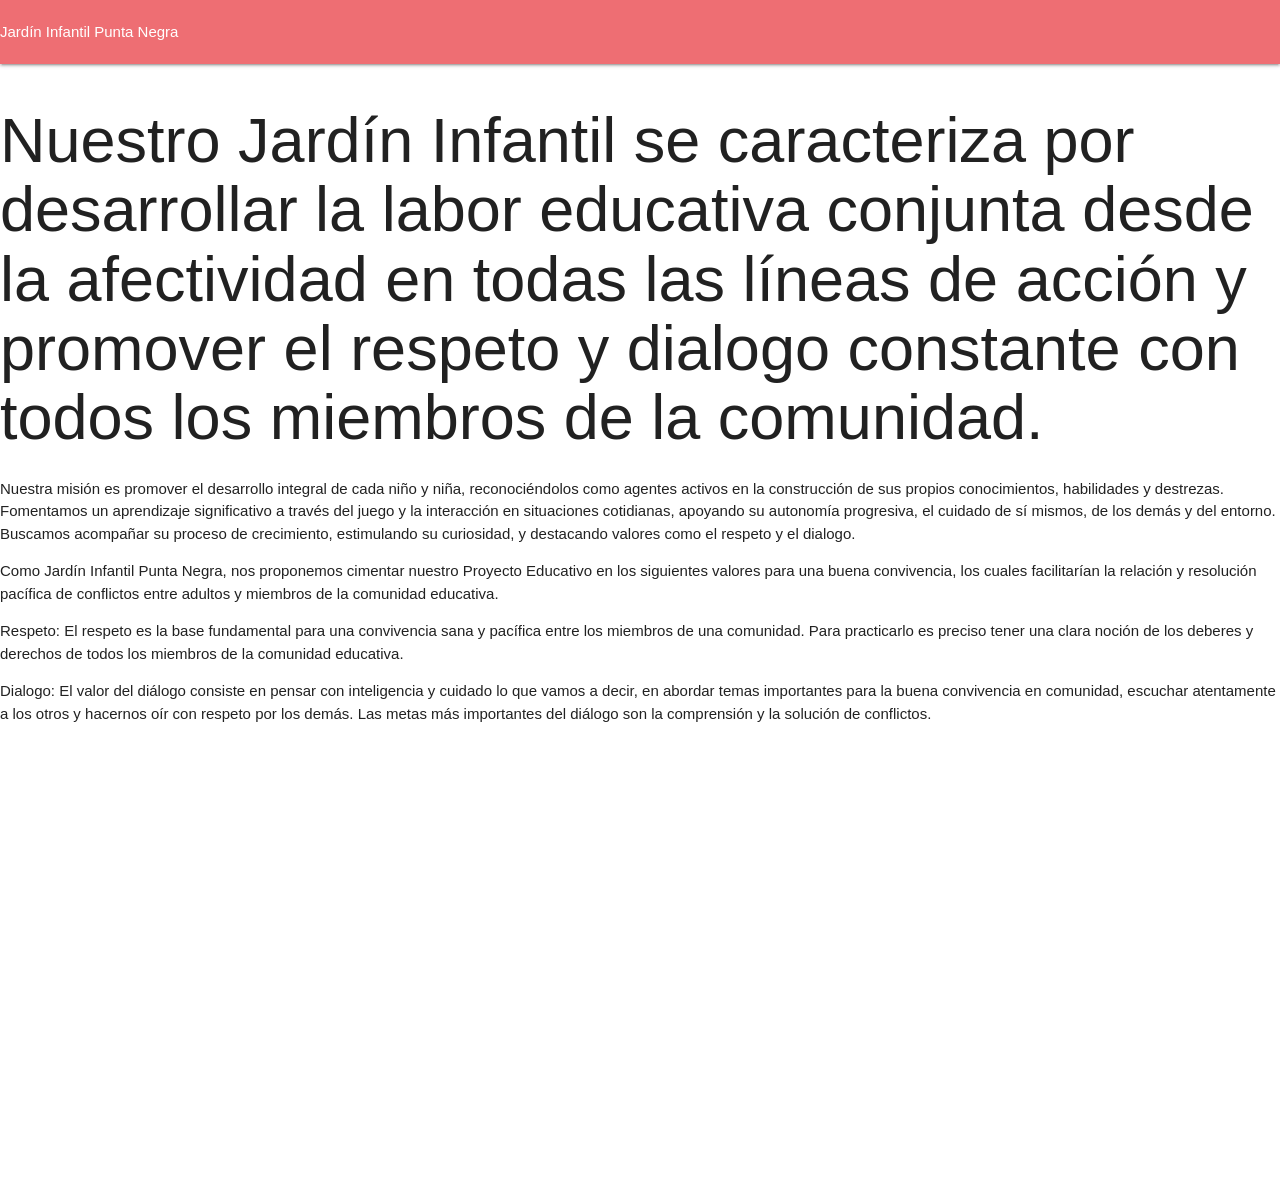
==== jardin/jardin/jardin.html @ 5261c646 "se agrego el HTML se agrego el HTML y se vinculo el materialize y el google font (con un comentario " ====
<!DOCTYPE html>
<html lang="en">
<head>
    <meta charset="UTF-8">
    <meta name="viewport" content="width=device-width, initial-scale=1.0">
    <link rel="stylesheet" href="https://cdnjs.cloudflare.com/ajax/libs/materialize/1.0.0/css/materialize.min.css">
    <title>Document</title>
    <link rel="preconnect" href="https://fonts.googleapis.com">
    <link rel="preconnect" href="https://fonts.gstatic.com" crossorigin>
    <link href="https://fonts.googleapis.com/css2?family=Inter:ital,opsz,wght@0,14..32,100..900;1,14..32,100..900&display=swap" rel="stylesheet">
    <link rel="stylesheet" href="assets/css/iglesia.css">
</head>
<body>
    <header>
        <nav>
            <a>Jardín Infantil Punta Negra</a>
        </nav>
    </header>
    <div>
        <h1>Nuestro Jardín Infantil se caracteriza por desarrollar la labor educativa conjunta desde la afectividad en todas las líneas de acción y promover el respeto y dialogo constante con todos los miembros de la comunidad.</h>
    </div>
    <p>Nuestra misión es promover el desarrollo integral de cada niño y niña, reconociéndolos como agentes activos en la construcción de sus propios conocimientos, habilidades y destrezas. Fomentamos un aprendizaje significativo a través del juego y la interacción en situaciones cotidianas, apoyando su autonomía progresiva, el cuidado de sí mismos, de los demás y del entorno. Buscamos acompañar su proceso de crecimiento, estimulando su curiosidad, y destacando valores como el respeto y el dialogo.</p>
    <div>
        <p>Como Jardín Infantil Punta Negra, nos proponemos cimentar nuestro Proyecto Educativo en los siguientes valores para una buena convivencia, los cuales facilitarían la relación y resolución pacífica de conflictos entre adultos y miembros de la comunidad educativa.</p> 
        <p>Respeto: El respeto es la base fundamental para una convivencia sana y pacífica entre los miembros de una comunidad. Para practicarlo es preciso tener una clara noción de los deberes y derechos de todos los miembros de la comunidad educativa. </p>
        <p>Dialogo: El valor del diálogo consiste en pensar con inteligencia y cuidado lo que vamos a decir, en abordar temas importantes para la buena convivencia en comunidad, escuchar atentamente a los otros y hacernos oír con respeto por los demás. Las metas más importantes del diálogo son la comprensión y la solución de conflictos.</p>
    </div>
    <footer>
        <iframe src="https://www.google.com/maps/embed?pb=!1m18!1m12!1m3!1d3541.953087477607!2d-70.29229388898567!3d-27.408392976256554!2m3!1f0!2f0!3f0!3m2!1i1024!2i768!4f13.1!3m3!1m2!1s0x969805001733d187%3A0x79c767464d2706c8!2sJard%C3%ADn%20Infantil%20Punta%20Negra!5e0!3m2!1ses-419!2scl!4v1776202546430!5m2!1ses-419!2scl" width="600" height="450" style="border:0;" allowfullscreen="" loading="lazy" referrerpolicy="no-referrer-when-downgrade"></iframe>
    </footer>

</body>
</html>
---- jardin/jardin/assets/css/iglesia.css ----
/*para usar el google font agregar'font-family: "Inter", sans-serif'*/
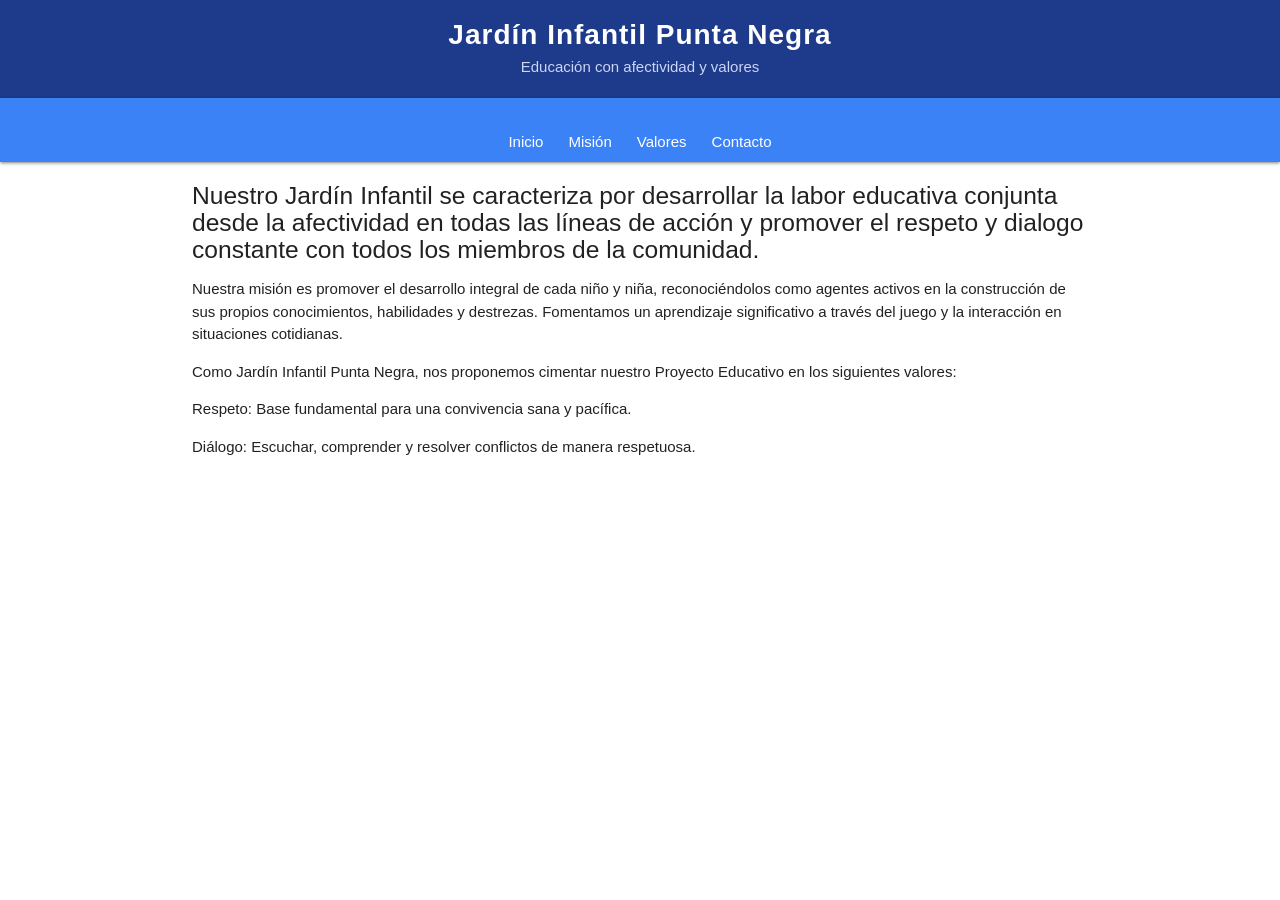
==== commit f6d561ee: "diseño de parte superior (titulo y llamado a la accion)" ====
--- a/jardin/jardin/jardin.html
+++ b/jardin/jardin/jardin.html
@@ -1,32 +1,61 @@
 <!DOCTYPE html>
-<html lang="en">
+<html lang="es">
 <head>
     <meta charset="UTF-8">
     <meta name="viewport" content="width=device-width, initial-scale=1.0">
+    <title>Jardín Infantil Punta Negra</title>
+
+    <!-- Materialize -->
     <link rel="stylesheet" href="https://cdnjs.cloudflare.com/ajax/libs/materialize/1.0.0/css/materialize.min.css">
-    <title>Document</title>
+
+    <!-- Google Font -->
     <link rel="preconnect" href="https://fonts.googleapis.com">
     <link rel="preconnect" href="https://fonts.gstatic.com" crossorigin>
     <link href="https://fonts.googleapis.com/css2?family=Inter:ital,opsz,wght@0,14..32,100..900;1,14..32,100..900&display=swap" rel="stylesheet">
+
+    <!-- Tu CSS -->
     <link rel="stylesheet" href="assets/css/iglesia.css">
 </head>
 <body>
-    <header>
-        <nav>
-            <a>Jardín Infantil Punta Negra</a>
-        </nav>
+
+    <!-- HEADER -->
+    <header class="encabezado">
+        <h1 class="logo">Jardín Infantil Punta Negra</h1>
+        <p class="subtitulo">Educación con afectividad y valores</p>
     </header>
-    <div>
-        <h1>Nuestro Jardín Infantil se caracteriza por desarrollar la labor educativa conjunta desde la afectividad en todas las líneas de acción y promover el respeto y dialogo constante con todos los miembros de la comunidad.</h>
+
+    <!-- NAV -->
+    <nav class="menu">
+        <a href="#">Inicio</a>
+        <a href="#mision">Misión</a>
+        <a href="#valores">Valores</a>
+        <a href="#contacto">Contacto</a>
+    </nav>
+
+    <!-- CONTENIDO -->
+    <div class="container contenido">
+        <h5>
+            Nuestro Jardín Infantil se caracteriza por desarrollar la labor educativa conjunta desde la afectividad en todas las líneas de acción y promover el respeto y dialogo constante con todos los miembros de la comunidad.
+        </h5>
+
+        <p id="mision">
+            Nuestra misión es promover el desarrollo integral de cada niño y niña, reconociéndolos como agentes activos en la construcción de sus propios conocimientos, habilidades y destrezas. Fomentamos un aprendizaje significativo a través del juego y la interacción en situaciones cotidianas.
+        </p>
+
+        <div id="valores">
+            <p>
+                Como Jardín Infantil Punta Negra, nos proponemos cimentar nuestro Proyecto Educativo en los siguientes valores:
+            </p>
+
+            <p><strong>Respeto:</strong> Base fundamental para una convivencia sana y pacífica.</p>
+            <p><strong>Diálogo:</strong> Escuchar, comprender y resolver conflictos de manera respetuosa.</p>
+        </div>
     </div>
-    <p>Nuestra misión es promover el desarrollo integral de cada niño y niña, reconociéndolos como agentes activos en la construcción de sus propios conocimientos, habilidades y destrezas. Fomentamos un aprendizaje significativo a través del juego y la interacción en situaciones cotidianas, apoyando su autonomía progresiva, el cuidado de sí mismos, de los demás y del entorno. Buscamos acompañar su proceso de crecimiento, estimulando su curiosidad, y destacando valores como el respeto y el dialogo.</p>
-    <div>
-        <p>Como Jardín Infantil Punta Negra, nos proponemos cimentar nuestro Proyecto Educativo en los siguientes valores para una buena convivencia, los cuales facilitarían la relación y resolución pacífica de conflictos entre adultos y miembros de la comunidad educativa.</p> 
-        <p>Respeto: El respeto es la base fundamental para una convivencia sana y pacífica entre los miembros de una comunidad. Para practicarlo es preciso tener una clara noción de los deberes y derechos de todos los miembros de la comunidad educativa. </p>
-        <p>Dialogo: El valor del diálogo consiste en pensar con inteligencia y cuidado lo que vamos a decir, en abordar temas importantes para la buena convivencia en comunidad, escuchar atentamente a los otros y hacernos oír con respeto por los demás. Las metas más importantes del diálogo son la comprensión y la solución de conflictos.</p>
-    </div>
-    <footer>
-        <iframe src="https://www.google.com/maps/embed?pb=!1m18!1m12!1m3!1d3541.953087477607!2d-70.29229388898567!3d-27.408392976256554!2m3!1f0!2f0!3f0!3m2!1i1024!2i768!4f13.1!3m3!1m2!1s0x969805001733d187%3A0x79c767464d2706c8!2sJard%C3%ADn%20Infantil%20Punta%20Negra!5e0!3m2!1ses-419!2scl!4v1776202546430!5m2!1ses-419!2scl" width="600" height="450" style="border:0;" allowfullscreen="" loading="lazy" referrerpolicy="no-referrer-when-downgrade"></iframe>
+
+    <!-- FOOTER / MAPA -->
+    <footer id="contacto" class="footer">
+        <iframe src="https://www.google.com/maps/embed?pb=!1m18!1m12!1m3!1d3541.953087477607!2d-70.29229388898567!3d-27.408392976256554!2m3!1f0!2f0!3f0!3m2!1i1024!2i768!4f13.1!3m3!1m2!1s0x969805001733d187%3A0x79c767464d2706c8!2sJard%C3%ADn%20Infantil%20Punta%20Negra!5e0!3m2!1ses-419!2scl!4v1776202546430!5m2!1ses-419!2scl"
+        width="100%" height="300" style="border:0;" allowfullscreen="" loading="lazy"></iframe>
     </footer>
 
 </body>
--- a/jardin/jardin/assets/css/iglesia.css
+++ b/jardin/jardin/assets/css/iglesia.css
@@ -1 +1,50 @@
 /*para usar el google font agregar'font-family: "Inter", sans-serif'*/
+body {
+    font-family: "Inter", sans-serif;
+    margin: 0;
+}
+
+.encabezado {
+    background-color: #1e3a8a;
+    padding: 20px;
+    text-align: center;
+}
+
+.logo {
+    color: white;
+    margin: 0;
+    font-size: 28px;
+    font-weight: 600;
+    letter-spacing: 1px;
+}
+
+.subtitulo {
+    color: #cbd5f5;
+    margin: 5px 0 0 0;
+}
+
+.menu {
+    background-color: #3b82f6;
+    display: flex;
+    justify-content: center;
+    gap: 25px;
+    padding: 12px;
+}
+
+.menu a {
+    color: white;
+    text-decoration: none;
+    font-weight: 500;
+}
+
+.menu a:hover {
+    text-decoration: underline;
+}
+
+.contenido {
+    margin-top: 20px;
+}
+
+.footer {
+    margin-top: 30px;
+}
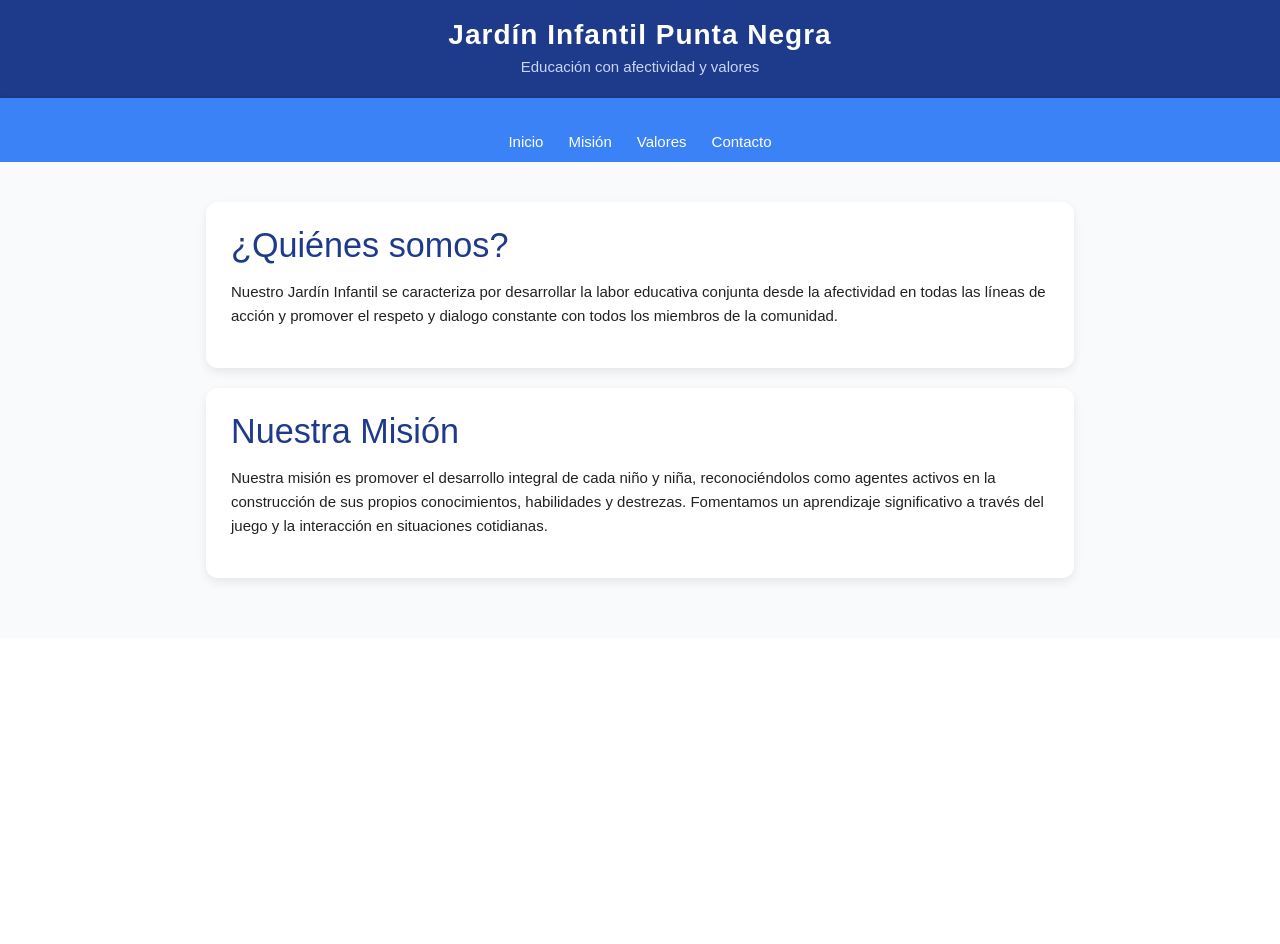
==== commit be6c34cc: "formato del contenido" ====
--- a/jardin/jardin/jardin.html
+++ b/jardin/jardin/jardin.html
@@ -5,26 +5,21 @@
     <meta name="viewport" content="width=device-width, initial-scale=1.0">
     <title>Jardín Infantil Punta Negra</title>
 
-    <!-- Materialize -->
     <link rel="stylesheet" href="https://cdnjs.cloudflare.com/ajax/libs/materialize/1.0.0/css/materialize.min.css">
 
-    <!-- Google Font -->
     <link rel="preconnect" href="https://fonts.googleapis.com">
     <link rel="preconnect" href="https://fonts.gstatic.com" crossorigin>
     <link href="https://fonts.googleapis.com/css2?family=Inter:ital,opsz,wght@0,14..32,100..900;1,14..32,100..900&display=swap" rel="stylesheet">
 
-    <!-- Tu CSS -->
     <link rel="stylesheet" href="assets/css/iglesia.css">
 </head>
 <body>
 
-    <!-- HEADER -->
     <header class="encabezado">
         <h1 class="logo">Jardín Infantil Punta Negra</h1>
         <p class="subtitulo">Educación con afectividad y valores</p>
     </header>
 
-    <!-- NAV -->
     <nav class="menu">
         <a href="#">Inicio</a>
         <a href="#mision">Misión</a>
@@ -32,27 +27,26 @@
         <a href="#contacto">Contacto</a>
     </nav>
 
-    <!-- CONTENIDO -->
-    <div class="container contenido">
-        <h5>
-            Nuestro Jardín Infantil se caracteriza por desarrollar la labor educativa conjunta desde la afectividad en todas las líneas de acción y promover el respeto y dialogo constante con todos los miembros de la comunidad.
-        </h5>
+    <section class="seccion-info">
+        <div class="container">
 
-        <p id="mision">
-            Nuestra misión es promover el desarrollo integral de cada niño y niña, reconociéndolos como agentes activos en la construcción de sus propios conocimientos, habilidades y destrezas. Fomentamos un aprendizaje significativo a través del juego y la interacción en situaciones cotidianas.
-        </p>
+            <div class="bloque">
+                <h4>¿Quiénes somos?</h4>
+                <p>
+                    Nuestro Jardín Infantil se caracteriza por desarrollar la labor educativa conjunta desde la afectividad en todas las líneas de acción y promover el respeto y dialogo constante con todos los miembros de la comunidad.
+                </p>
+            </div>
 
-        <div id="valores">
-            <p>
-                Como Jardín Infantil Punta Negra, nos proponemos cimentar nuestro Proyecto Educativo en los siguientes valores:
-            </p>
+            <div class="bloque destacado" id="mision">
+                <h4>Nuestra Misión</h4>
+                <p>
+                    Nuestra misión es promover el desarrollo integral de cada niño y niña, reconociéndolos como agentes activos en la construcción de sus propios conocimientos, habilidades y destrezas. Fomentamos un aprendizaje significativo a través del juego y la interacción en situaciones cotidianas.
+                </p>
+            </div>
 
-            <p><strong>Respeto:</strong> Base fundamental para una convivencia sana y pacífica.</p>
-            <p><strong>Diálogo:</strong> Escuchar, comprender y resolver conflictos de manera respetuosa.</p>
         </div>
-    </div>
+    </section>
 
-    <!-- FOOTER / MAPA -->
     <footer id="contacto" class="footer">
         <iframe src="https://www.google.com/maps/embed?pb=!1m18!1m12!1m3!1d3541.953087477607!2d-70.29229388898567!3d-27.408392976256554!2m3!1f0!2f0!3f0!3m2!1i1024!2i768!4f13.1!3m3!1m2!1s0x969805001733d187%3A0x79c767464d2706c8!2sJard%C3%ADn%20Infantil%20Punta%20Negra!5e0!3m2!1ses-419!2scl!4v1776202546430!5m2!1ses-419!2scl"
         width="100%" height="300" style="border:0;" allowfullscreen="" loading="lazy"></iframe>
--- a/jardin/jardin/assets/css/iglesia.css
+++ b/jardin/jardin/assets/css/iglesia.css
@@ -1,4 +1,3 @@
-/*para usar el google font agregar'font-family: "Inter", sans-serif'*/
 body {
     font-family: "Inter", sans-serif;
     margin: 0;
@@ -41,10 +40,26 @@
     text-decoration: underline;
 }
 
-.contenido {
-    margin-top: 20px;
+.seccion-info {
+    padding: 40px 20px;
+    background: #f8fafc;
 }
 
-.footer {
-    margin-top: 30px;
-}+.bloque {
+    background: white;
+    padding: 25px;
+    border-radius: 12px;
+    box-shadow: 0 4px 10px rgba(0,0,0,0.08);
+    margin-bottom: 20px;
+}
+
+.bloque h4 {
+    margin-top: 0;
+    color: #1e3a8a;
+}
+
+.bloque p {
+    line-height: 1.6;
+}
+
+
